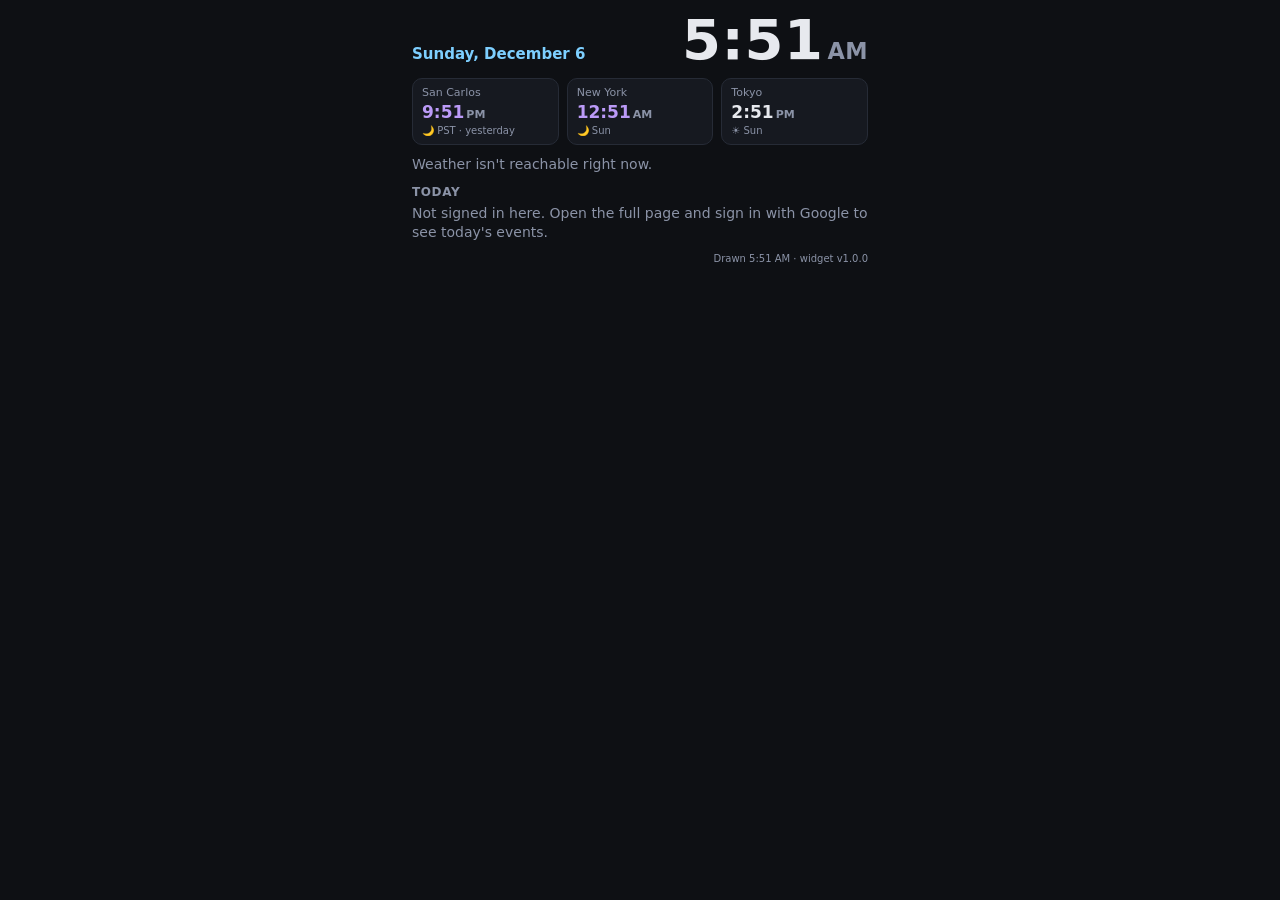
==== widget/index.html @ 51ccdce4 "widget v1.0.0: separate glance page for the Pixel home screen - New widget/ folder: date and local t" ====
<!DOCTYPE html>
<html lang="en">
<head>
  <meta charset="utf-8">
  <meta name="viewport" content="width=device-width, initial-scale=1">
  <meta name="theme-color" content="#0e1014">
  <title>Atsushi's widget</title>
  <link rel="icon" href="../icons/icon-192.png">
  <link rel="stylesheet" href="widget.css">
</head>
<body>
  <a id="open" class="widget" href="../" aria-label="Open the full landing page">
    <header class="now">
      <div id="date" class="date"></div>
      <div id="time" class="time"></div>
    </header>

    <section id="clocks" class="clocks" aria-label="World clocks"></section>

    <section class="block" aria-label="Weather">
      <div id="weather" class="weather"><p class="muted">Loading weather…</p></div>
      <div id="compare" class="compare"></div>
    </section>

    <section class="block" aria-label="Today's events">
      <h2>Today</h2>
      <div id="events" class="events"><p class="muted">Loading events…</p></div>
    </section>

    <footer id="foot" class="foot"></footer>
  </a>

  <script src="config.js"></script>
  <script src="widget.js"></script>
</body>
</html>
---- widget/widget.css ----
/* Widget look: same dark colors as the full page, but its own file on purpose */
:root {
  --bg: #0e1014;
  --card: #161920;
  --border: #262b36;
  --text: #e7e9ee;
  --muted: #8b93a7;
  --yellow: #f5c542;
  --blue: #7dcfff;
  --night: #bb9af7;
}
* { box-sizing: border-box; }
html, body { margin: 0; background: var(--bg); color: var(--text); }
body { font: 14px/1.35 system-ui, -apple-system, "Segoe UI", Roboto, sans-serif; }
p { margin: 0; }
.muted { color: var(--muted); }

/* The whole widget is one big link to the full page */
.widget { display: grid; gap: 10px; max-width: 480px; margin: 0 auto; padding: 12px; color: inherit; text-decoration: none; }

/* 1. Date and local time, big */
.now { display: flex; align-items: baseline; justify-content: space-between; gap: 10px; flex-wrap: wrap; }
.date { color: var(--blue); font-size: 15px; font-weight: 600; }
.time { font-size: clamp(38px, 13vw, 56px); font-weight: 700; line-height: 1; font-variant-numeric: tabular-nums; letter-spacing: .5px; }
.time small { font-size: .4em; font-weight: 600; color: var(--muted); margin-left: 4px; }

/* 2. Three small clocks */
.clocks { display: grid; grid-template-columns: repeat(3, minmax(0, 1fr)); gap: 8px; }
.clock { background: var(--card); border: 1px solid var(--border); border-radius: 10px; padding: 7px 9px; min-width: 0; }
.clock .label { font-size: 11px; color: var(--muted); white-space: nowrap; overflow: hidden; text-overflow: ellipsis; }
.clock .t { font-size: 17px; font-weight: 600; font-variant-numeric: tabular-nums; white-space: nowrap; }
.clock .t small { font-size: .65em; color: var(--muted); margin-left: 2px; }
.clock.night .t { color: var(--night); }
.clock .sub { font-size: 10px; color: var(--muted); white-space: nowrap; overflow: hidden; text-overflow: ellipsis; }

/* 3. Weather: two cities side by side */
.weather { display: grid; grid-template-columns: repeat(2, minmax(0, 1fr)); gap: 8px; }
.weather > p { grid-column: 1 / -1; }
.city { background: var(--card); border: 1px solid var(--border); border-radius: 10px; padding: 8px 10px; min-width: 0; }
.city .name { font-size: 11px; color: var(--muted); }
.city .temp { font-size: 26px; font-weight: 700; line-height: 1.15; white-space: nowrap; }
.city .temp .icon { font-size: 20px; margin-right: 4px; }
.city .temp small { font-size: 13px; font-weight: 500; color: var(--muted); margin-left: 5px; }
.city .line { font-size: 12px; color: var(--muted); white-space: nowrap; overflow: hidden; text-overflow: ellipsis; }
.city .rain { color: var(--blue); }
.compare { font-size: 12px; color: var(--yellow); margin-top: 6px; }
.compare:empty { display: none; }

/* 4. Today's events */
h2 { margin: 0 0 4px; font-size: 12px; font-weight: 600; color: var(--muted); text-transform: uppercase; letter-spacing: .6px; }
.events { display: grid; gap: 4px; }
.event { display: flex; align-items: baseline; gap: 8px; min-width: 0; }
.event .dot { flex: none; width: 8px; height: 8px; border-radius: 50%; align-self: center; }
.event .when { flex: none; width: 66px; font-size: 12px; color: var(--muted); font-variant-numeric: tabular-nums; }
.event .what { min-width: 0; white-space: nowrap; overflow: hidden; text-overflow: ellipsis; }
.event.past { opacity: .5; }
.events .note { font-size: 11px; color: var(--muted); }

.foot { font-size: 10px; color: var(--muted); text-align: right; }

/* Very narrow widgets */
@media (max-width: 300px) {
  .clocks { grid-template-columns: repeat(2, minmax(0, 1fr)); }
  .weather { grid-template-columns: minmax(0, 1fr); }
}
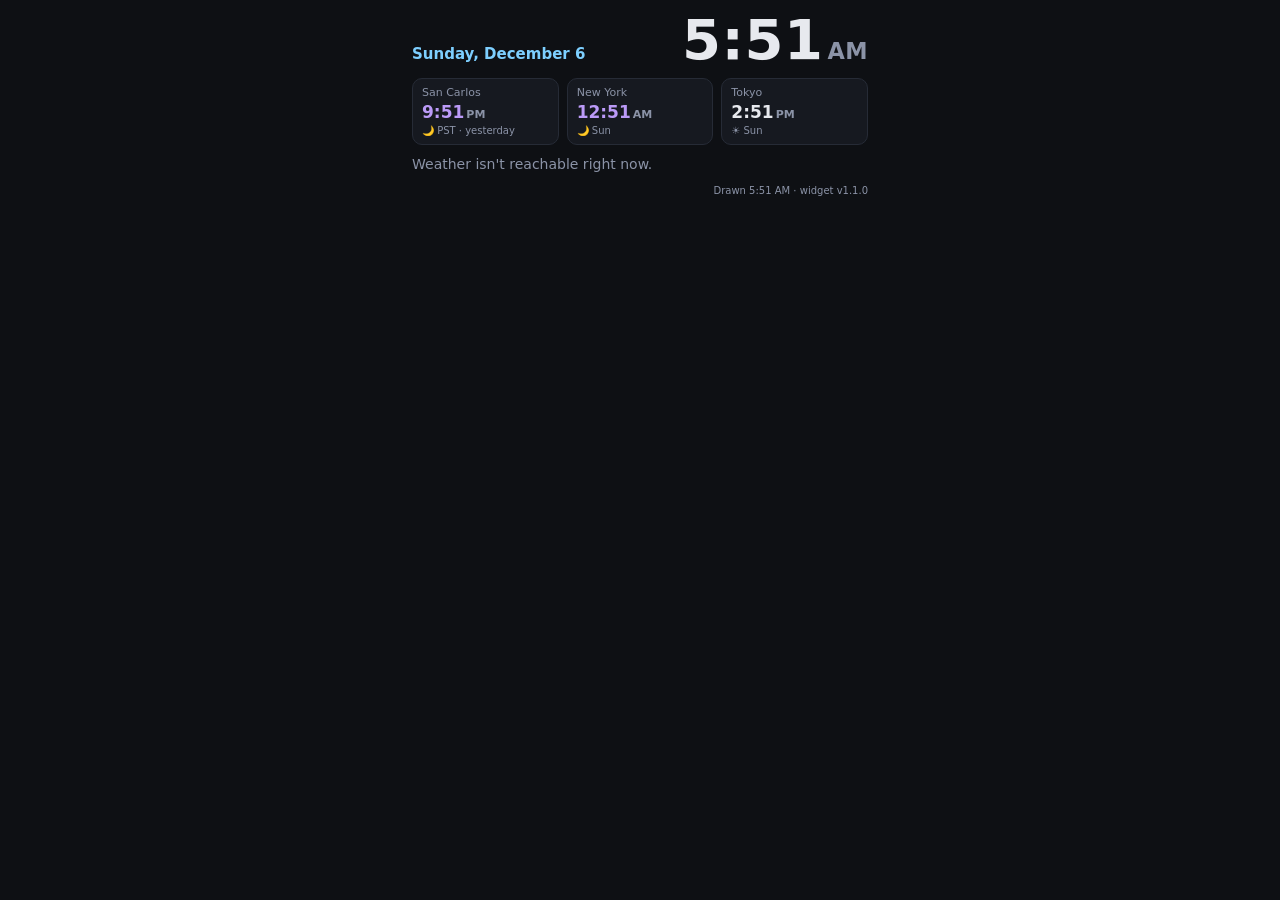
==== commit 7ae4449d: "widget v1.1.0: remove calendar events (use Google's Calendar widget under it) - Drop the Today event" ====
--- a/widget/index.html
+++ b/widget/index.html
@@ -22,11 +22,6 @@
       <div id="compare" class="compare"></div>
     </section>
 
-    <section class="block" aria-label="Today's events">
-      <h2>Today</h2>
-      <div id="events" class="events"><p class="muted">Loading events…</p></div>
-    </section>
-
     <footer id="foot" class="foot"></footer>
   </a>
 
--- a/widget/widget.css
+++ b/widget/widget.css
@@ -46,16 +46,6 @@
 .compare { font-size: 12px; color: var(--yellow); margin-top: 6px; }
 .compare:empty { display: none; }
 
-/* 4. Today's events */
-h2 { margin: 0 0 4px; font-size: 12px; font-weight: 600; color: var(--muted); text-transform: uppercase; letter-spacing: .6px; }
-.events { display: grid; gap: 4px; }
-.event { display: flex; align-items: baseline; gap: 8px; min-width: 0; }
-.event .dot { flex: none; width: 8px; height: 8px; border-radius: 50%; align-self: center; }
-.event .when { flex: none; width: 66px; font-size: 12px; color: var(--muted); font-variant-numeric: tabular-nums; }
-.event .what { min-width: 0; white-space: nowrap; overflow: hidden; text-overflow: ellipsis; }
-.event.past { opacity: .5; }
-.events .note { font-size: 11px; color: var(--muted); }
-
 .foot { font-size: 10px; color: var(--muted); text-align: right; }
 
 /* Very narrow widgets */
